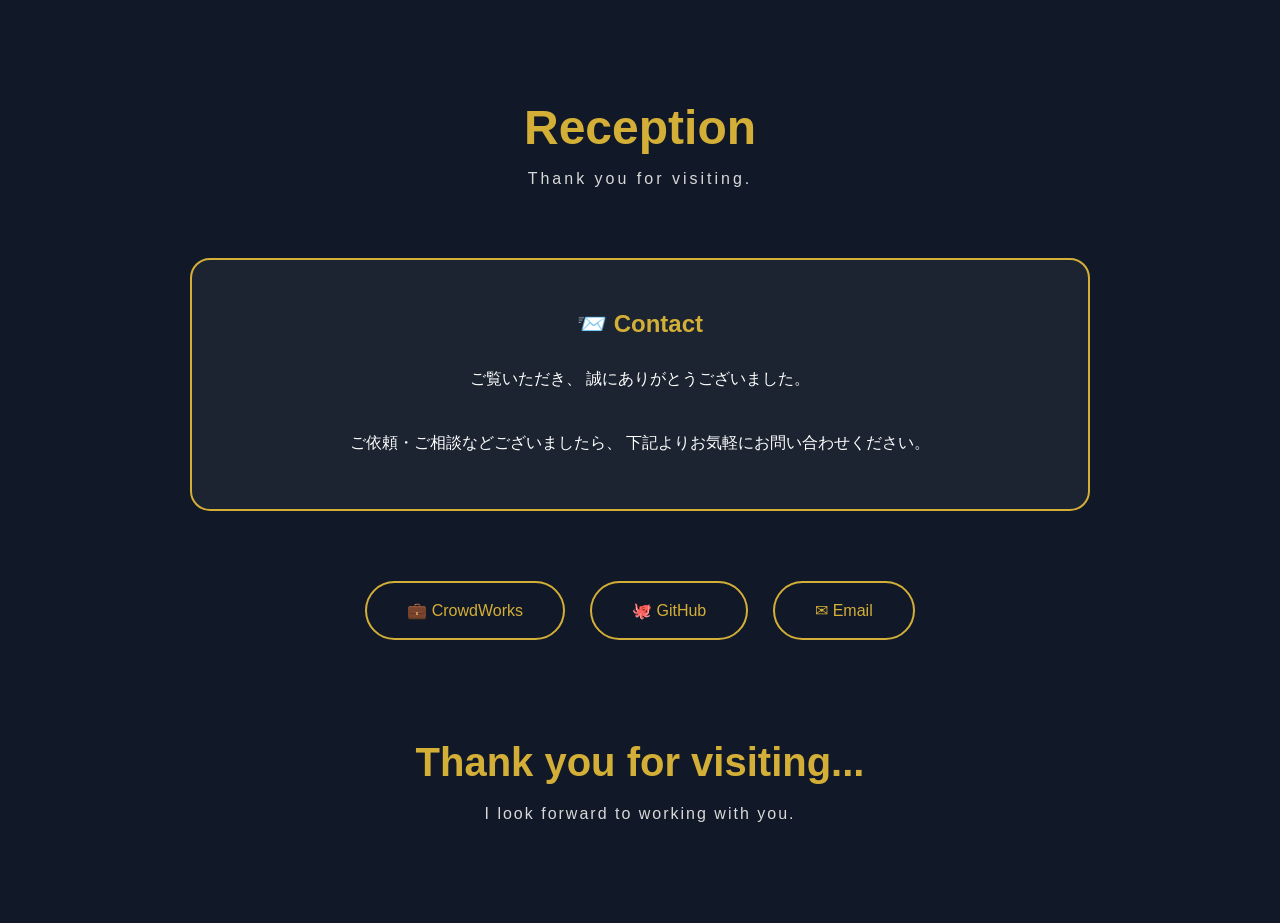
==== contact.html @ fe813317 "Contactページの追加" ====
<!DOCTYPE html>
<html lang="ja">

<head>

    <meta charset="UTF-8">

    <meta name="viewport"
          content="width=device-width, initial-scale=1.0">

    <title>Reception</title>

    <link rel="stylesheet" href="css/common.css">
    <link rel="stylesheet" href="css/contact.css">

</head>

<body>

<header class="page-header">

    <h1>Reception</h1>

    <p>
        Thank you for visiting.
    </p>

</header>

<main>

<section class="contact-card">

    <h2>📨 Contact</h2>

    <p>

        ご覧いただき、
        誠にありがとうございました。

        <br><br>

        ご依頼・ご相談などございましたら、
        下記よりお気軽にお問い合わせください。

    </p>

</section>

<section class="link-area">

    <a
        href="https://crowdworks.jp/"
        target="_blank"
        class="contact-link">

        💼 CrowdWorks

    </a>

    <a
        href="https://github.com/あなたのID"
        target="_blank"
        class="contact-link">

        🐙 GitHub

    </a>

    <a
        href="mailto:sample@example.com"
        class="contact-link">

        ✉ Email

    </a>

</section>

<section class="ending">

    <h2>

        Thank you for visiting...

    </h2>

    <p>

        I look forward to working with you.

    </p>

</section>

</main>

</body>

</html>
---- css/common.css ----
*{
    margin: 0;
    padding: 0;
    box-sizing: border-box;
}


body{
    background: #111827;
    color: white;
    font-family: "Yu Gothic UI", sans-serif;
    overflow-x: hidden;
    opacity: 1;
    transition: opacity .8s ease;
}


/*リンク*/
a{
    text-decoration: none;
    color: inherit;
}


/*リスト*/
ul{
    list-style: none;
}


img{
    max-width: 100%;
    display: block;
}


/*transition画面*/
#transition-message{
    position:fixed;
    inset:0;
    background:rgba(0,0,0,.95);
    display:flex;
    justify-content:center;
    align-items:center;
    opacity:0;
    visibility:hidden;
    transition:.8s;
    z-index:9999;
}

#transition-message.show{
    opacity:1;
    visibility:visible;
}


/*メッセージ*/
.transition-content{
    text-align:center;
}

.transition-content p{
    color:#d4af37;
    font-size:28px;
    letter-spacing:5px;
}


/*線*/
.line{
    width:260px;
    height:2px;
    background:#d4af37;
    margin:30px auto;

}


/*アイコン*/
.book-icon{
    font-size: 55px;
    margin: 25px auto;
    animation: float 2s infinite ease-in-out;
}


/*アニメーション*/
@keyframes float {
    0%{
        transform: translateY(0);
    }

    50% {
        transform: translateY(-10px);
    }

    100%{
        transform: translateY(0);
    }
}


/*フェードアウト*/
body.fade-out{

    opacity:0;

}
---- css/contact.css ----
/* ===========================
Header
=========================== */

.page-header{

    text-align:center;

    margin:100px 0 70px;

}

.page-header h1{

    font-size:48px;

    color:#d4af37;

}

.page-header p{

    margin-top:15px;

    color:#d9d9d9;

    letter-spacing:3px;

}

/* ===========================
Contact
=========================== */

.contact-card{

    max-width:900px;

    margin:auto;

    background:#1b2430;

    border:2px solid #d4af37;

    border-radius:20px;

    padding:50px;

    text-align:center;

}

.contact-card h2{

    color:#d4af37;

    margin-bottom:25px;

}

.contact-card p{

    line-height:2;

}

/* ===========================
Links
=========================== */

.link-area{

    display:flex;

    justify-content:center;

    gap:25px;

    margin:70px 0;

    flex-wrap:wrap;

}

.contact-link{

    display:inline-block;

    padding:18px 40px;

    border:2px solid #d4af37;

    border-radius:50px;

    color:#d4af37;

    transition:.3s;

}

.contact-link:hover{

    background:#d4af37;

    color:#0f172a;

    transform:translateY(-5px);

}

/* ===========================
Ending
=========================== */

.ending{

    text-align:center;

    margin:100px 0;

}

.ending h2{

    color:#d4af37;

    font-size:40px;

    margin-bottom:20px;

}

.ending p{

    color:#d9d9d9;

    letter-spacing:2px;

}
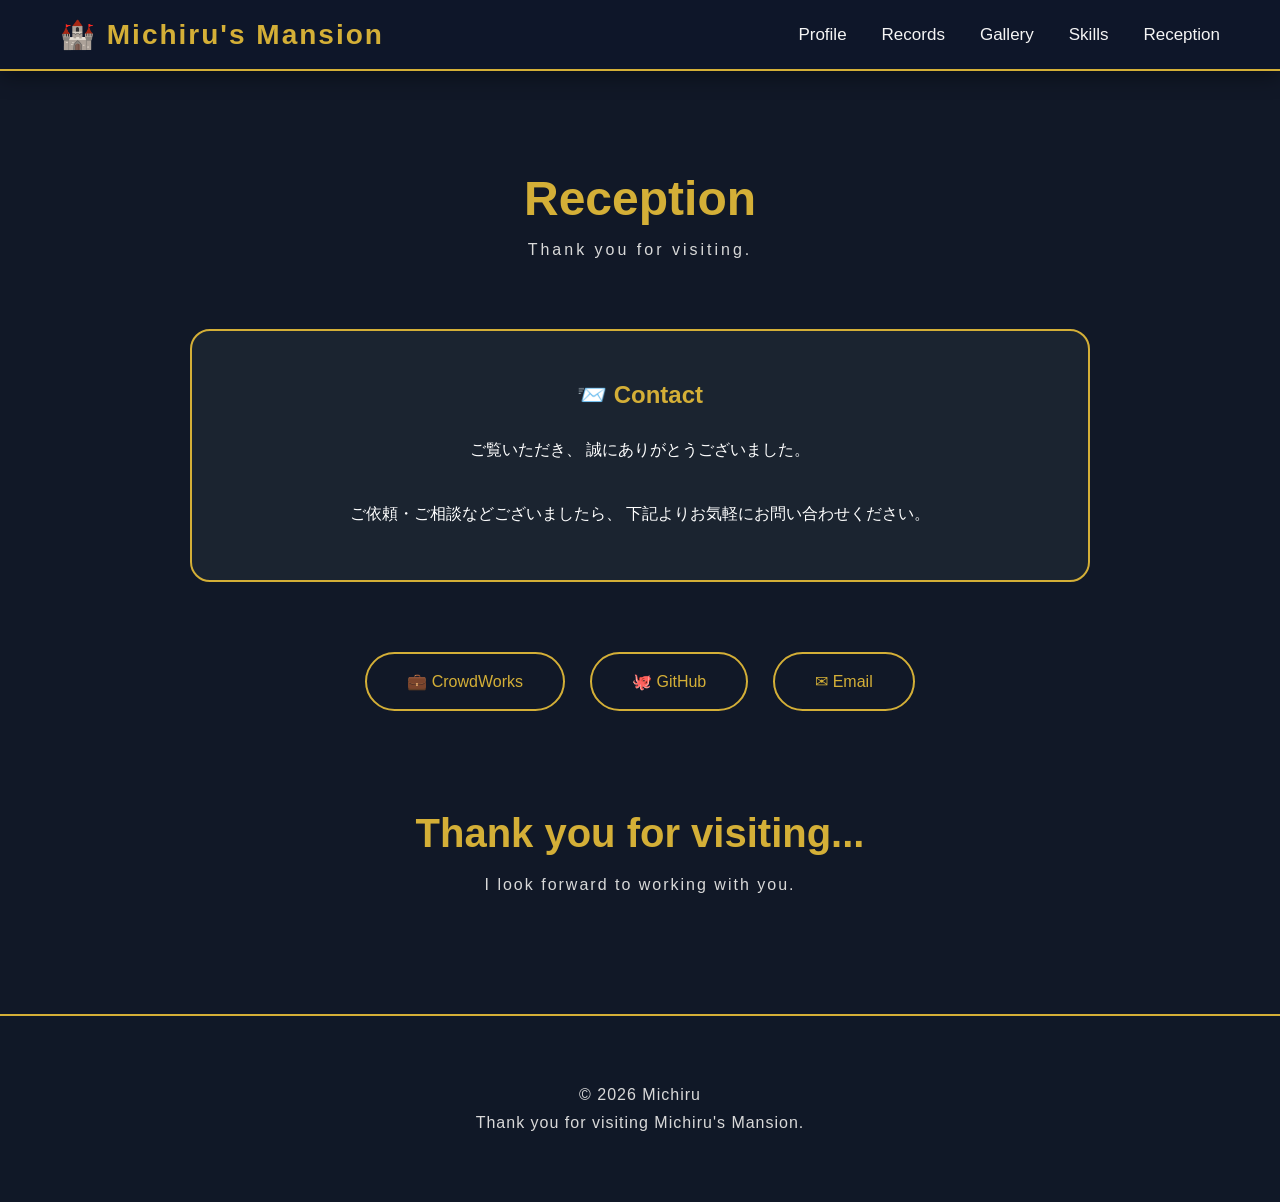
==== commit f83bb26f: "ヘッダーとフッターの追加" ====
--- a/contact.html
+++ b/contact.html
@@ -12,10 +12,13 @@
 
     <link rel="stylesheet" href="css/common.css">
     <link rel="stylesheet" href="css/contact.css">
+    <link rel="stylesheet" href="css/responsive.css">
 
 </head>
 
 <body>
+
+    <div id="header"></div>
 
 <header class="page-header">
 
@@ -95,6 +98,10 @@
 
 </main>
 
+<div id="footer"></div>
+
+<script src="js/common.js"></script>
+
 </body>
 
 </html>
--- a/css/common.css
+++ b/css/common.css
@@ -105,4 +105,184 @@
 
     opacity:0;
 
+}
+
+/*スクロールアニメーション*/
+.fade-up{
+
+opacity:0;
+
+transform:translateY(40px);
+
+transition:1s;
+
+}
+
+.fade-up.show{
+
+opacity:1;
+
+transform:translateY(0);
+
+}
+
+/* ===========================
+   Header
+=========================== */
+
+.site-header{
+
+    position: sticky;
+
+    top: 0;
+
+    z-index: 1000;
+
+    display: flex;
+
+    justify-content: space-between;
+
+    align-items: center;
+
+    padding: 18px 60px;
+
+    background: rgba(15, 23, 42, 0.95);
+
+    backdrop-filter: blur(10px);
+
+    border-bottom: 2px solid #d4af37;
+
+    box-shadow: 0 5px 20px rgba(0,0,0,.4);
+
+}
+
+.logo a{
+
+    font-size: 28px;
+
+    font-weight: bold;
+
+    color: #d4af37;
+
+    letter-spacing: 2px;
+
+    transition: .3s;
+
+}
+
+.logo a:hover{
+
+    color: white;
+
+}
+
+.site-header nav ul{
+
+    display: flex;
+
+    list-style: none;
+
+    gap: 35px;
+
+}
+
+.site-header nav a{
+
+    position: relative;
+
+    color: #f5f5f5;
+
+    font-size: 17px;
+
+    transition: .3s;
+
+}
+
+.site-header nav a:hover{
+
+    color: #d4af37;
+
+}
+
+/* 下線アニメーション */
+
+.site-header nav a::after{
+
+    content: "";
+
+    position: absolute;
+
+    left: 0;
+
+    bottom: -6px;
+
+    width: 0;
+
+    height: 2px;
+
+    background: #d4af37;
+
+    transition: .3s;
+
+}
+
+.site-header nav a:hover::after{
+
+    width: 100%;
+
+}
+
+
+/* ===========================
+   Footer
+=========================== */
+
+.site-footer{
+
+    margin-top: 120px;
+
+    padding: 60px 20px;
+
+    background: #101827;
+
+    border-top: 2px solid #d4af37;
+
+    text-align: center;
+
+}
+
+.site-footer p{
+
+    color: #d9d9d9;
+
+    margin: 10px 0;
+
+    letter-spacing: 1px;
+
+}
+
+.footer-links{
+
+    margin-top: 25px;
+
+    display: flex;
+
+    justify-content: center;
+
+    gap: 25px;
+
+}
+
+.footer-links a{
+
+    color: #d4af37;
+
+    transition: .3s;
+
+}
+
+.footer-links a:hover{
+
+    color: white;
+
 }
--- a/css/responsive.css
+++ b/css/responsive.css
@@ -0,0 +1,187 @@
+/* ===========================
+Tablet
+=========================== */
+
+@media(max-width:992px){
+
+.profile-card{
+
+flex-direction:column;
+
+text-align:center;
+
+}
+
+.record-card{
+
+flex-direction:column;
+
+}
+
+.gallery-grid{
+
+grid-template-columns:1fr;
+
+}
+
+.skills-area{
+
+grid-template-columns:1fr;
+
+}
+
+}
+
+/* ===========================
+Mobile
+=========================== */
+
+@media(max-width:768px){
+
+.page-header h1{
+
+font-size:36px;
+
+}
+
+.page-header p{
+
+font-size:15px;
+
+}
+
+.profile-card{
+
+padding:25px;
+
+}
+
+.record-card{
+
+padding:20px;
+
+}
+
+.record-section{
+
+padding:25px;
+
+}
+
+.contact-card{
+
+padding:30px;
+
+}
+
+.profile-image img{
+
+width:180px;
+
+}
+
+.thumbnail img{
+
+width:100%;
+
+}
+
+.link-area{
+
+flex-direction:column;
+
+align-items:center;
+
+}
+
+.contact-link{
+
+width:90%;
+
+text-align:center;
+
+}
+
+.gallery-grid{
+
+gap:20px;
+
+}
+
+}
+
+/* ===========================
+Small Mobile
+=========================== */
+
+@media(max-width:480px){
+
+.page-header{
+
+margin:60px 0;
+
+}
+
+.page-header h1{
+
+font-size:30px;
+
+}
+
+.next-btn{
+
+width:100%;
+
+}
+
+.enter-btn{
+
+width:100%;
+
+}
+
+}
+
+/* ===========================
+   Header
+=========================== */
+
+@media(max-width:768px){
+
+.site-header{
+
+    flex-direction: column;
+
+    padding: 20px;
+
+    gap: 20px;
+
+}
+
+.site-header nav ul{
+
+    flex-wrap: wrap;
+
+    justify-content: center;
+
+    gap: 18px;
+
+}
+
+.logo a{
+
+    font-size: 24px;
+
+}
+
+/* Footer */
+
+.footer-links{
+
+    flex-direction: column;
+
+    gap: 15px;
+
+}
+
+}
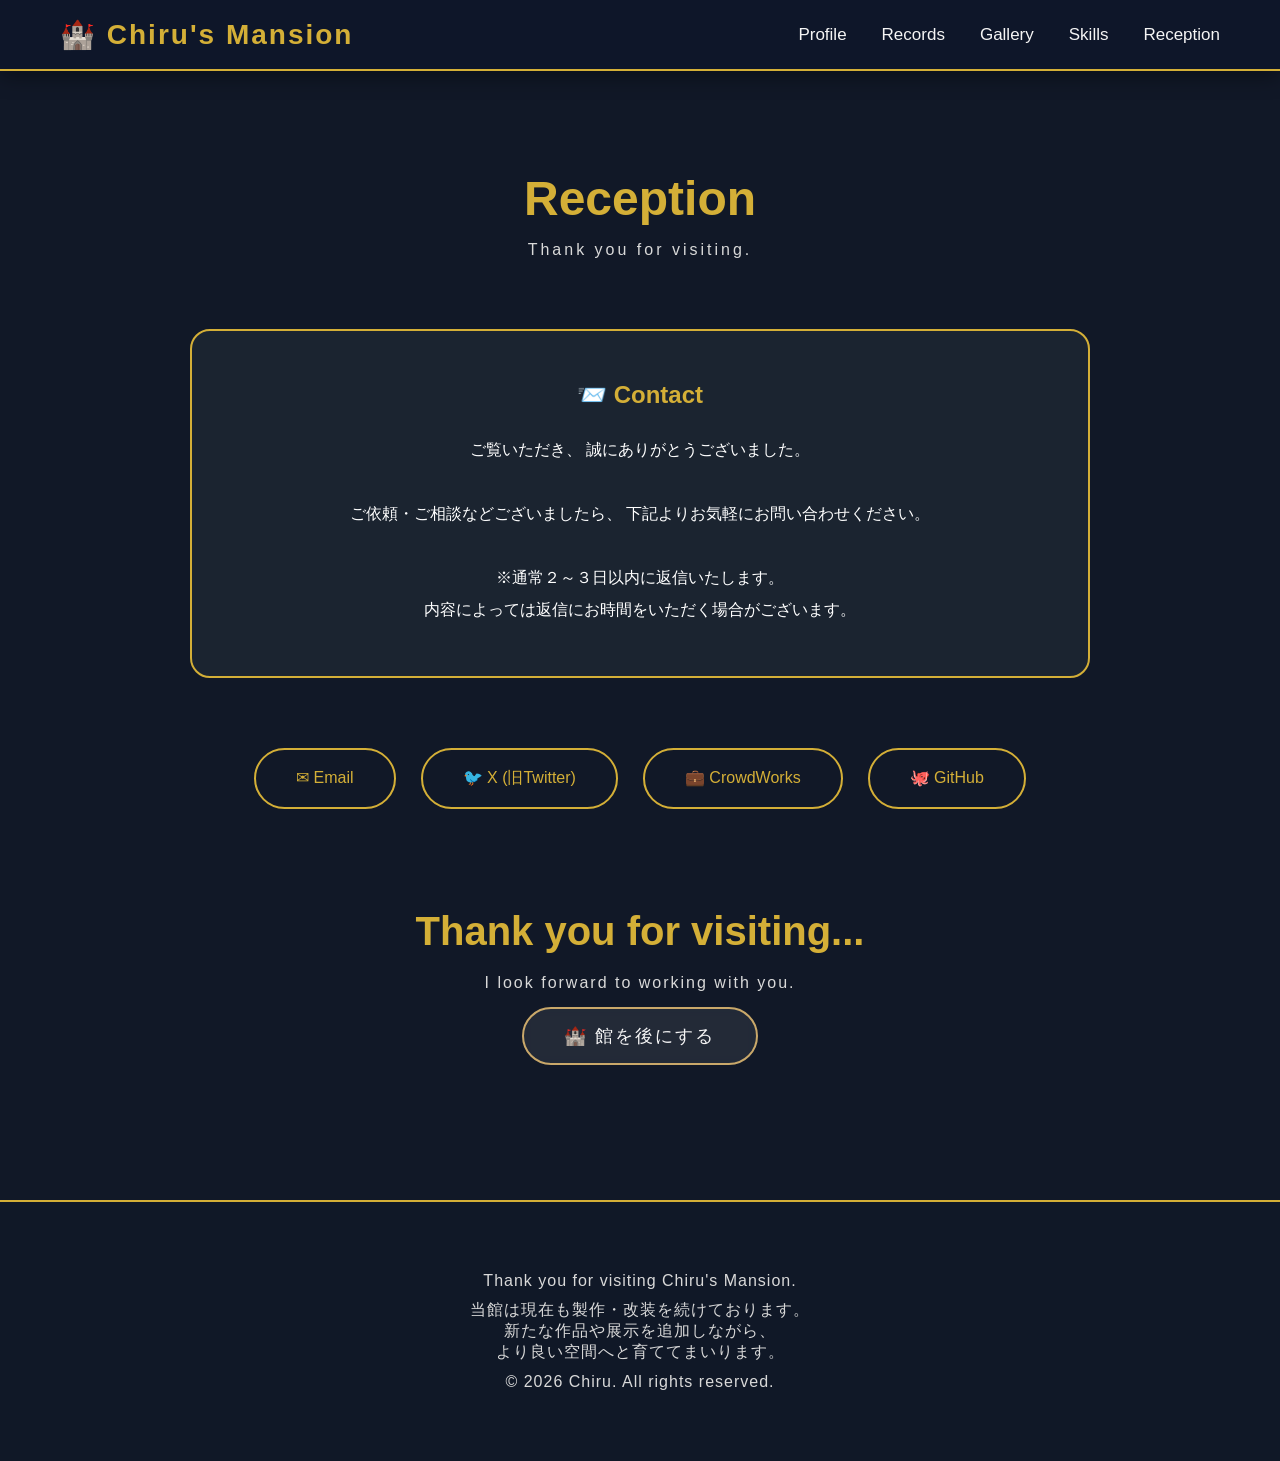
==== commit efc11d20: "contactページのデザイン修正、連絡先明記" ====
--- a/contact.html
+++ b/contact.html
@@ -46,11 +46,32 @@
         ご依頼・ご相談などございましたら、
         下記よりお気軽にお問い合わせください。
 
+        <br><br>
+        ※通常２～３日以内に返信いたします。<br>
+        内容によっては返信にお時間をいただく場合がございます。<br>
+
     </p>
 
 </section>
 
 <section class="link-area">
+
+    <a
+        href="mailto:chiru0408art@gmail.com"
+        class="contact-link">
+
+        ✉ Email
+
+    </a>
+
+    <a
+        href="https://x.com/@Chiru0408_art"
+        target="_blank"
+        class="contact-link">
+
+        🐦 X (旧Twitter)
+
+    </a>
 
     <a
         href="https://crowdworks.jp/"
@@ -70,13 +91,6 @@
 
     </a>
 
-    <a
-        href="mailto:sample@example.com"
-        class="contact-link">
-
-        ✉ Email
-
-    </a>
 
 </section>
 
@@ -94,13 +108,50 @@
 
     </p>
 
+    <a
+    href="index.html"
+    class="transition-link next-btn"
+    data-message="Thank you for visiting..."
+    data-icon="🏰">
+
+        🏰 館を後にする
+
+    </a>
+
 </section>
 
 </main>
 
+<div id="transition-message">
+
+<div class="transition-content">
+
+<div class="line"></div>
+
+<p id="transition-text">
+
+Loading...
+
+</p>
+
+<div
+id="transition-icon"
+class="book-icon">
+
+📖
+
+</div>
+
+<div class="line"></div>
+
+</div>
+
+</div>
+
 <div id="footer"></div>
 
 <script src="js/common.js"></script>
+<script src="js/contact.js"></script>
 
 </body>
 
--- a/css/common.css
+++ b/css/common.css
@@ -126,6 +126,32 @@
 
 }
 
+/* ==========================
+   共通ボタン
+========================== */
+
+.next-btn {
+    display: inline-block;
+    padding: 15px 40px;
+    margin: 15px;
+    background: rgba(255,255,255,0.08);
+    color: #f5f5f5;
+    border: 2px solid #c9a86a;
+    border-radius: 50px;
+    text-decoration: none;
+    font-size: 18px;
+    letter-spacing: 2px;
+    transition: all .3s ease;
+    backdrop-filter: blur(5px);
+}
+
+.next-btn:hover {
+    background: #c9a86a;
+    color: #1b1b1b;
+    transform: translateY(-3px);
+    box-shadow: 0 0 15px rgba(201,168,106,.5);
+}
+
 /* ===========================
    Header
 =========================== */
